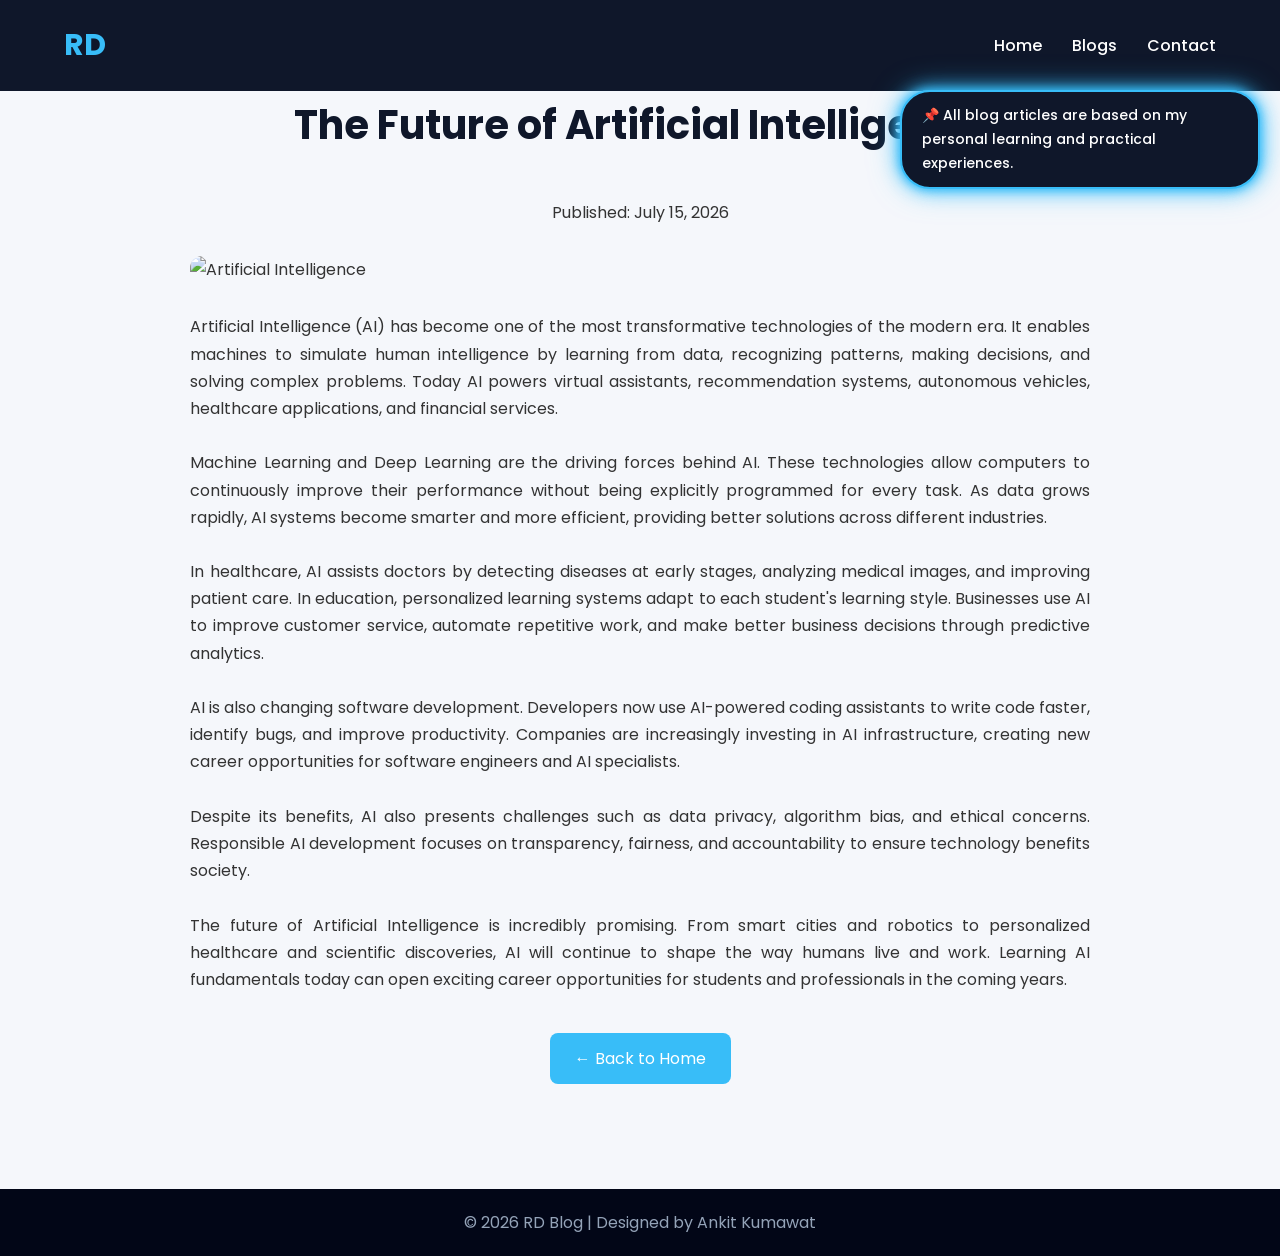
==== blog1.html @ 8419275a "Complete Internship Task 4" ====
<!DOCTYPE html>
<html lang="en">

<head>

    <meta charset="UTF-8">

       <meta name="description"
       content="Learn how Artificial Intelligence is transforming healthcare, education, software development, and the future of technology.">

       <meta name="keywords"
       content="Artificial Intelligence, AI, Machine Learning, Deep Learning, Technology, Future AI, Tech Blog">

       <meta name="author"
       content="Ankit Kumawat">

    <meta name="viewport" content="width=device-width, initial-scale=1.0">

    <title>The Future of Artificial Intelligence</title>

    <link href="https://fonts.googleapis.com/css2?family=Poppins:wght@300;400;500;600;700&display=swap" rel="stylesheet">

     <meta name="view-transition" content="same-origin">

    <link rel="stylesheet" href="style.css">

    <link rel="icon" href="blog-bg.png">

</head>

<body>

    <!-- Navbar -->

    <header>

        <nav class="navbar">

            <a href="index.html" class="logo">
                RD
            </a>

            <ul class="nav-links">

                <li><a href="index.html">Home</a></li>

                <li><a href="index.html#blogs">Blogs</a></li>

                <li><a href="index.html#contact">Contact</a></li>

            </ul>

        </nav>

    </header>

     <!-- Floating Note -->
<div class="floating-note" style="background:#0f172a;">

    📌 All blog articles are based on my personal learning and practical experiences.

</div>
    <!-- Blog Section -->

    <section class="blogs">

        <h2>The Future of Artificial Intelligence</h2>

       <p class="date blog-date">
            Published: July 15, 2026
        </p>

        <img src="blog1.png"
             loading="lazy"
             alt="Artificial Intelligence"
             style="width:100%;
              max-width:900px;
               display:block; 
               margin:30px auto; 
               border-radius:12px;">

        <div style="max-width:900px; margin:auto; text-align:justify;">

            <p>

                Artificial Intelligence (AI) has become one of the most transformative technologies of the modern era.
                It enables machines to simulate human intelligence by learning from data, recognizing patterns,
                making decisions, and solving complex problems. Today AI powers virtual assistants, recommendation
                systems, autonomous vehicles, healthcare applications, and financial services.

            </p>

            <br>

            <p>

                Machine Learning and Deep Learning are the driving forces behind AI.
                These technologies allow computers to continuously improve their performance without being explicitly
                programmed for every task. As data grows rapidly, AI systems become smarter and more efficient,
                providing better solutions across different industries.

            </p>

            <br>

            <p>

                In healthcare, AI assists doctors by detecting diseases at early stages,
                analyzing medical images, and improving patient care.
                In education, personalized learning systems adapt to each student's learning style.
                Businesses use AI to improve customer service, automate repetitive work,
                and make better business decisions through predictive analytics.

            </p>

            <br>

            <p>

                AI is also changing software development.
                Developers now use AI-powered coding assistants to write code faster,
                identify bugs, and improve productivity.
                Companies are increasingly investing in AI infrastructure,
                creating new career opportunities for software engineers and AI specialists.

            </p>

            <br>

            <p>

                Despite its benefits, AI also presents challenges such as data privacy,
                algorithm bias, and ethical concerns.
                Responsible AI development focuses on transparency,
                fairness, and accountability to ensure technology benefits society.

            </p>

            <br>

            <p>

                The future of Artificial Intelligence is incredibly promising.
                From smart cities and robotics to personalized healthcare and scientific discoveries,
                AI will continue to shape the way humans live and work.
                Learning AI fundamentals today can open exciting career opportunities for students
                and professionals in the coming years.

            </p>

        </div>

        <div style="text-align:center; margin-top:40px;">

            <a href="index.html" class="btn">
                ← Back to Home
            </a>

        </div>

    </section>

    <!-- Footer -->

    <footer>

        <p>

            © 2026 RD Blog | Designed by Ankit Kumawat

        </p>

    </footer>

    <script src="script.js"></script>

</body>

</html>
---- style.css ----
/* 
   Global Styles
*/

*{
    margin:0;
    padding:0;
    box-sizing:border-box;
    font-family:'Poppins',sans-serif;
    scroll-behavior:smooth;
}

body{
    background:#f5f7fb;
    color:#333;
    line-height:1.7;
}

/* 
   Navbar
 */

header{
    width:100%;
    background:#0f172a;
    position:sticky;
    top:0;
    z-index:1000;
}

.navbar{
    width:90%;
    margin:auto;
    display:flex;
    justify-content:space-between;
    align-items:center;
    padding:20px 0;
}

.logo{
    font-size:30px;
    font-weight:700;
    color:#38bdf8;

    text-decoration:none;
}

.nav-links{
    display:flex;
    list-style:none;
    gap:30px;
}

.nav-links a{
    text-decoration:none;
    color:white;
    font-weight:500;
    transition:.3s;
}

.nav-links a{

position:relative;

}

.nav-links a::after{

content:"";

position:absolute;

left:0;

bottom:-5px;

width:0;

height:2px;

background:#38bdf8;

transition:.3s;

}

.nav-links a:hover::after{

width:100%;

}

.nav-links a.active{

color:#38bdf8;

border-bottom:2px solid #38bdf8;

padding-bottom:4px;

}

/* 
   Hero Section
*/

.hero{
    height:60vh;
    min-height:60vh;
    background:linear-gradient(rgba(15,23,42,.8),
    rgba(15,23,42,.8)),
    url("blog-bg.jpg") center/cover;

    display:flex;
    justify-content:center;
    align-items:center;
    text-align:center;
    color:white;
}

.hero-content{
    width:70%;
}

.hero h1{
    font-size:55px;
    margin-bottom:20px;
}

.hero p{
    font-size:20px;
    color:#dbeafe;
}

/* 
   Search Box
 */

.search-section{
    margin:50px auto;
    text-align:center;
}

#searchBox{
    width:60%;
    max-width:600px;
    padding:15px;
    border:2px solid #38bdf8;
    transition:.3s;
    border-radius:10px;
    outline:none;
    font-size:17px;
}

#searchBox:focus{
    box-shadow:0 0 15px rgba(56,189,248,.3);
}

/*
   Blog Section
*/

.blogs{
    width:90%;
    margin:auto;
    padding-bottom:80px;
}

.blogs h2{
    text-align:center;
    margin-bottom:40px;
    color:#0f172a;
    font-size:40px;
}

.blog-container{

    display:grid;

    grid-template-columns:
    repeat(auto-fit,minmax(300px,1fr));

    gap:30px;
}

/* 
   Blog Card
*/
.blog-date{

    text-align:center;

}
.blog-image{

    width:100%;

    max-width:900px;

    display:block;

    margin:30px auto;

    border-radius:12px;

}

.blog-card{

    background:white;

    border-radius:15px;

    overflow:hidden;

    box-shadow:0 5px 15px rgba(0,0,0,.1);

    transition:.4s;

    display:block;
}

.blog-card:hover{

    transform:translateY(-10px);

    box-shadow:0 15px 25px rgba(0,0,0,.2);
}

.blog-card img{

    width:100%;

    height:220px;

    object-fit:cover;
}

.blog-card h3{

    margin:20px;

    color:#0f172a;
}

.blog-card .date{

    margin:0 20px;

    color:gray;

    font-size:14px;
}

.blog-card p{

    margin:20px;

    color:#555;
}

/* 
   Button
 */

.btn{

    display:inline-block;

    margin:0 20px 25px;

    padding:12px 25px;

    background:#38bdf8;

    color:white;

    text-decoration:none;

    border-radius:8px;

    transition:.3s;
}

.btn:hover{

    background:#0284c7;
}

/*
   Contact
*/

.contact{

    background:#0f172a;

    color:white;

    text-align:center;

    padding:70px 20px;
}

.contact h2{

    margin-bottom:20px;

    font-size:35px;
}

.contact p{

    margin-bottom:25px;

    color:#cbd5e1;
}

.social-links{

    display:flex;

    justify-content:center;

    gap:25px;
}

.social-links a{

    color:white;

    font-size:28px;

    transition:.3s;
}

.social-links a:hover{

    color:#38bdf8;

    transform:scale(1.2);
}

/*
   Footer
 */

footer{

    background:#020617;

    color:#94a3b8;

    text-align:center;

    padding:20px;
}

/*
   Responsive Design
*/

@media(max-width:768px){

.navbar{

    flex-direction:column;

    gap:20px;
}

.nav-links{

    flex-wrap:wrap;

    justify-content:center;
}

.hero{

    height:50vh;
}

.hero h1{

    font-size:38px;
}

.hero p{

    font-size:17px;
}

#searchBox{

    width:90%;
}

.blog-card img{

    height:200px;
}

 /* transition Use  */

 

::view-transition-old(root),
::view-transition-new(root){

    animation-duration:0.4s;

}

::view-transition-old(root){

    animation:fade-out 0.4s ease;

}

::view-transition-new(root){

    animation:fade-in 0.4s ease;

}

@keyframes fade-out{

    from{
        opacity:1;
    }

    to{
        opacity:0;
    }

}

@keyframes fade-in{

    from{
        opacity:0;
    }

    to{
        opacity:1;
    }

}

}

/*
   Floating Toast
 */


.floating-note{

    position:fixed;

    top:90px;

    right:20px;

    max-width:360px;

    padding:12px 20px;

    border:2px solid #38bdf8;

    border-radius:30px;

    background:rgba(255,255,255,.08);

    backdrop-filter:blur(10px);

    color:white;

    font-size:14px;

    font-weight:500;

    box-shadow:

    0 0 8px #38bdf8,

    0 0 18px #38bdf8,

    0 0 30px rgba(56,189,248,.6);

    animation:slideIn .8s ease;

    z-index:9999;

}

@keyframes slideIn{

    from{

        transform:translateX(100px);

        opacity:0;

    }

    to{

        transform:translateX(0);

        opacity:1;

    }

}

@media(max-width:768px){

.floating-note{

    right:10px;

    left:10px;

    max-width:none;

    top:80px;

    font-size:13px;

}

}
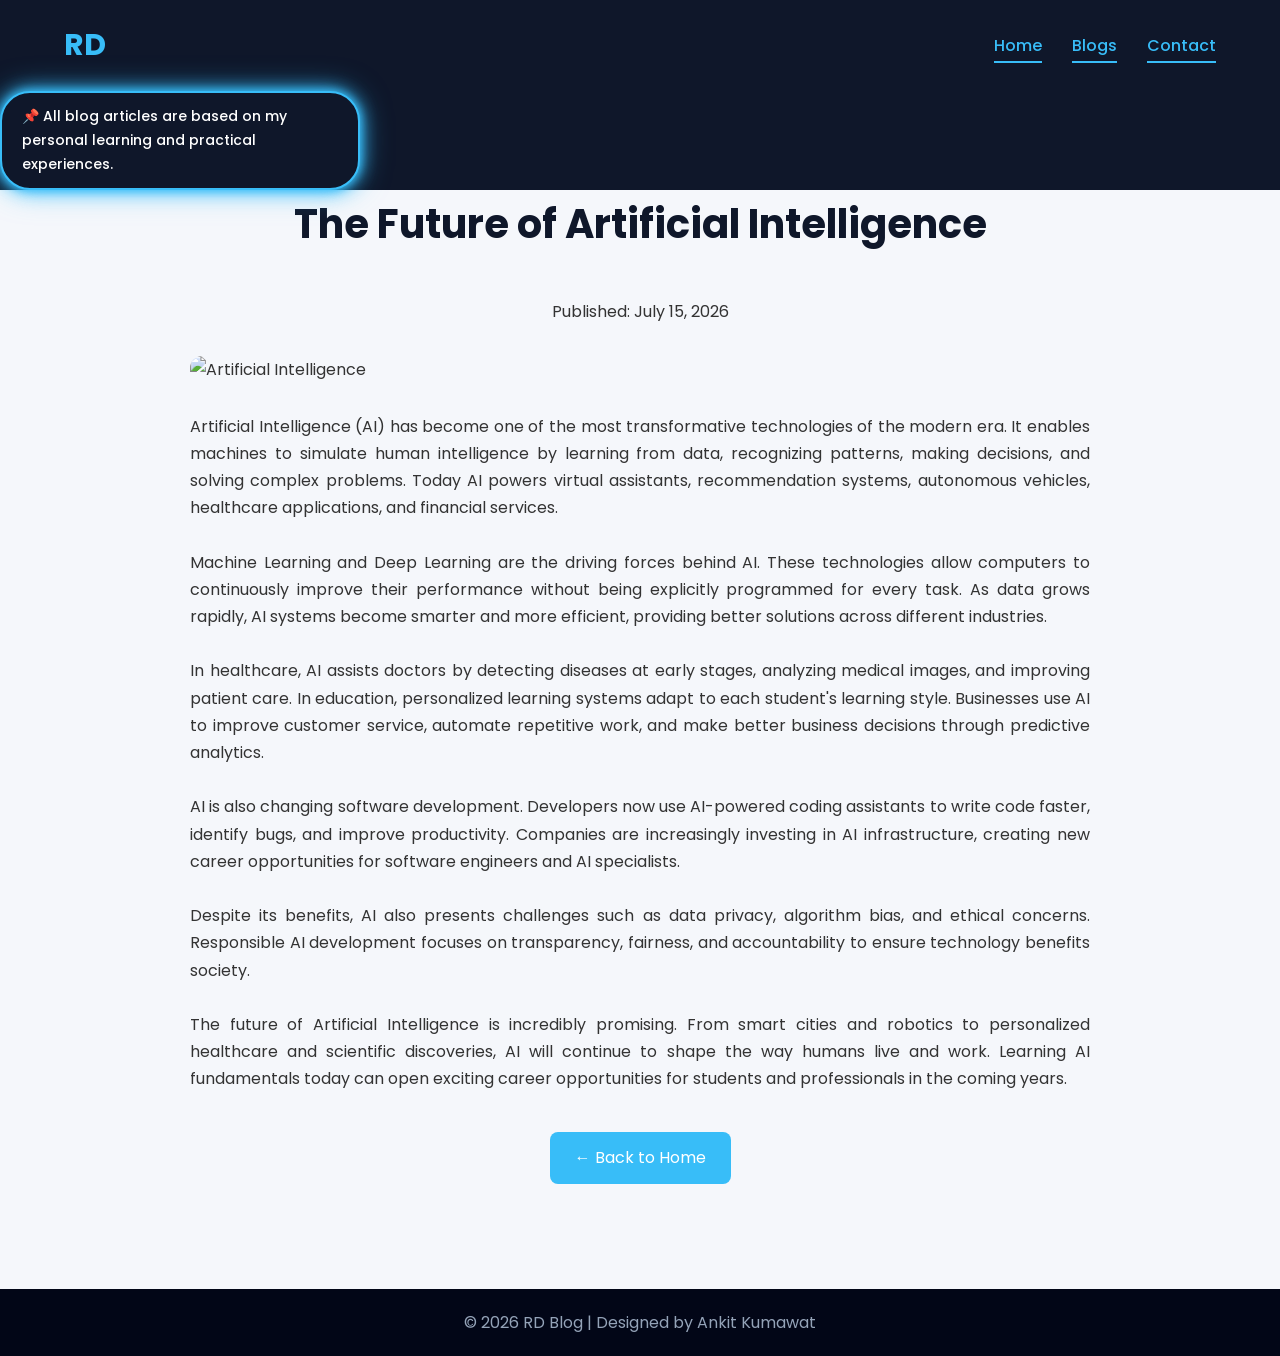
==== commit ae507a24: "Fixed the float massage at all blog pages too" ====
--- a/blog1.html
+++ b/blog1.html
@@ -51,15 +51,16 @@
             </ul>
 
         </nav>
-
-    </header>
-
-     <!-- Floating Note -->
+         <!-- Floating Note -->
 <div class="floating-note" style="background:#0f172a;">
 
     📌 All blog articles are based on my personal learning and practical experiences.
 
 </div>
+
+    </header>
+
+    
     <!-- Blog Section -->
 
     <section class="blogs">
--- a/style.css
+++ b/style.css
@@ -457,10 +457,7 @@
 
 .floating-note{
 
-    position:fixed;
-
-    top:90px;
-
+    
     right:20px;
 
     max-width:360px;
